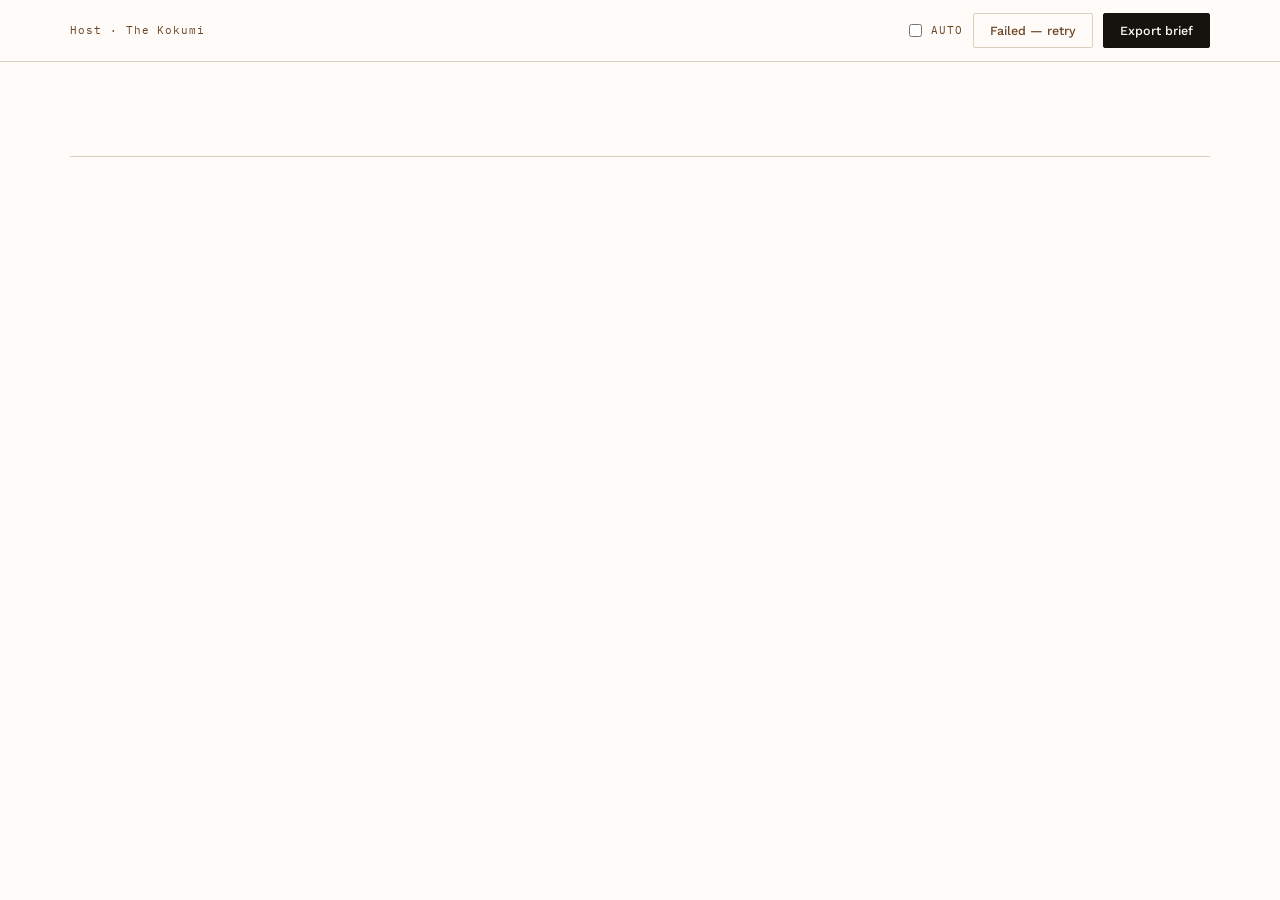
==== host.html @ 343dc204 "Add files via upload" ====
<!doctype html>
<html lang="en">
<head>
<meta charset="utf-8">
<meta name="viewport" content="width=device-width, initial-scale=1, viewport-fit=cover">
<title>Board Host</title>
<link rel="preconnect" href="https://fonts.googleapis.com">
<link rel="preconnect" href="https://fonts.gstatic.com" crossorigin>
<link rel="stylesheet" href="https://fonts.googleapis.com/css2?family=Cormorant+Garamond:wght@300;400&family=Work+Sans:wght@400;500&family=IBM+Plex+Mono:wght@400&display=swap">
<link rel="stylesheet" href="thko.css">
</head>
<body>
<div class="bar"><div class="bar-in wide">
  <span class="who">Host · The Kokumi</span>
  <span class="row">
    <label class="mono" style="cursor:pointer;display:flex;align-items:center;gap:6px">
      <input type="checkbox" id="auto" style="accent-color:var(--tamari)"><span> auto</span></label>
    <button class="ghost sm" id="rf">Refresh</button>
    <button class="sm" id="brief">Export brief</button>
  </span>
</div></div>

<div class="wrap wide" style="padding-top:38px;padding-bottom:80px">
  <div id="head"></div>
  <div class="row" id="nav" style="margin:26px 0 30px"></div>
  <hr style="margin-bottom:34px">
  <div id="body"></div>
</div>

<script src="config.js"></script>
<script src="data.js"></script>
<script src="host.js"></script>
</body>
</html>
---- thko.css ----
/* The Kokumi — workshop board */
:root{
  --ground:#FFFBF8; --nuka:#D9CFBC; --amber:#D08A45;
  --tamari:#6B4526; --shoyu:#16120E; --negi:#5E7360;
  --paper:#FFFFFF;
  --hair:rgba(107,69,38,.16);
  --serif:"Cormorant Garamond",Georgia,"Times New Roman",serif;
  --sans:"Work Sans",-apple-system,BlinkMacSystemFont,"Segoe UI",Roboto,sans-serif;
  --mono:"IBM Plex Mono",ui-monospace,SFMono-Regular,Menlo,monospace;
  color-scheme:light;
}
*{box-sizing:border-box}
html,body{margin:0}
html{height:100%}
body{
  min-height:100%;
  background:var(--ground); color:var(--shoyu);
  font-family:var(--sans); font-weight:400; font-size:15px; line-height:1.62;
  -webkit-font-smoothing:antialiased;
}
[hidden]{display:none!important}
::selection{background:var(--nuka)}

.wrap{max-width:760px;margin:0 auto;padding-left:20px;padding-right:20px}
.wide{max-width:1180px}

/* ---- type ---- */
.eyebrow{
  font-family:var(--mono); font-size:10px; letter-spacing:.17em;
  text-transform:uppercase; color:var(--tamari); margin:0;
}
h1{
  font-family:var(--serif); font-weight:300; font-size:clamp(40px,7vw,66px);
  line-height:1.0; letter-spacing:-.012em; margin:14px 0 0; text-wrap:balance;
}
h2{
  font-family:var(--serif); font-weight:300; font-size:clamp(28px,4.4vw,40px);
  line-height:1.08; margin:0; letter-spacing:-.008em; text-wrap:balance;
}
h3{
  font-family:var(--serif); font-weight:400; font-size:23px; line-height:1.24;
  margin:0 0 6px; letter-spacing:-.004em; text-wrap:balance;
}
p{margin:0}
.lede{color:var(--tamari);max-width:56ch;margin-top:14px}
.note{font-size:13.5px;color:var(--tamari);line-height:1.55}
.mono{font-family:var(--mono);font-size:11px;letter-spacing:.1em;text-transform:uppercase;color:var(--tamari)}
hr{height:1px;background:var(--nuka);border:0;margin:0}

/* ---- top bar ---- */
.bar{
  position:sticky; top:env(safe-area-inset-top,0px); z-index:20;
  background:var(--ground); border-bottom:1px solid var(--nuka);
}
.bar-in{
  max-width:760px;margin:0 auto;padding:13px 20px;
  display:flex;align-items:center;gap:16px;justify-content:space-between;
}
.bar-in.wide{max-width:1180px}
.who{font-family:var(--mono);font-size:10.5px;letter-spacing:.09em;color:var(--tamari);
  white-space:nowrap;overflow:hidden;text-overflow:ellipsis}
.pips{display:flex;gap:5px;flex-shrink:0}
.pip{width:22px;height:2px;background:var(--nuka)}
.pip.done{background:var(--negi)}
.pip.now{background:var(--amber)}

/* ---- buttons ---- */
button{
  font-family:var(--sans);font-weight:500;font-size:14px;
  padding:13px 26px;border-radius:2px;cursor:pointer;
  background:var(--shoyu);color:var(--ground);border:1px solid var(--shoyu);
  transition:background .15s,color .15s,border-color .15s;
}
button:hover:not(:disabled){background:var(--tamari);border-color:var(--tamari)}
button:disabled{opacity:.35;cursor:default}
button.ghost{background:transparent;color:var(--tamari);border-color:var(--nuka)}
button.ghost:hover:not(:disabled){background:var(--nuka);color:var(--shoyu);border-color:var(--nuka)}
button.sm{padding:9px 16px;font-size:12.5px}
.row{display:flex;gap:10px;flex-wrap:wrap;align-items:center}

/* ---- inputs ---- */
input[type=text],textarea,select{
  width:100%;padding:12px 13px;font-family:var(--sans);font-size:15px;color:var(--shoyu);
  background:var(--paper);border:1px solid var(--nuka);border-radius:2px;line-height:1.5;
}
textarea{min-height:82px;resize:vertical}
input[type=text]:focus,textarea:focus{outline:none;border-color:var(--amber)}
input::placeholder,textarea::placeholder{color:#B9AC97}

/* ---- card ---- */
.card{
  background:var(--paper);border:1px solid var(--nuka);border-radius:2px;
  padding:26px 26px 28px;margin-bottom:16px;
}
.cnum{font-family:var(--mono);font-size:10px;letter-spacing:.16em;color:var(--amber);
  display:block;margin-bottom:11px}
.cbody{margin-top:18px}

/* choice / multi */
.opt{
  display:flex;gap:12px;align-items:flex-start;padding:12px 14px;
  border:1px solid var(--nuka);border-radius:2px;margin-bottom:8px;cursor:pointer;
  transition:border-color .13s,background .13s;font-size:14.5px;line-height:1.45;
}
.opt:hover{border-color:var(--tamari)}
.opt input{margin:4px 0 0;accent-color:var(--tamari);flex-shrink:0}
.opt.on{border-color:var(--amber);background:#FEF8F1}

/* two-word */
.two{display:flex;gap:10px;align-items:center;flex-wrap:wrap}
.two .fix{font-family:var(--serif);font-size:25px;font-weight:300;color:var(--tamari);white-space:nowrap}
.two input{flex:1 1 150px;font-family:var(--serif);font-size:25px;font-weight:400;
  text-align:center;padding:7px 10px;border:0;border-bottom:1px solid var(--nuka);
  background:transparent;border-radius:0}
.two input:focus{border-bottom-color:var(--amber)}

/* slider */
.sl-ends{display:flex;justify-content:space-between;gap:16px;margin-bottom:8px}
.sl-ends span{font-family:var(--mono);font-size:10.5px;letter-spacing:.1em;
  text-transform:uppercase;color:var(--tamari)}
.sl-ends span:last-child{text-align:right}
input[type=range]{
  -webkit-appearance:none;appearance:none;width:100%;height:30px;background:transparent;cursor:pointer;
}
input[type=range]::-webkit-slider-runnable-track{height:1px;background:var(--nuka)}
input[type=range]::-moz-range-track{height:1px;background:var(--nuka)}
input[type=range]::-webkit-slider-thumb{
  -webkit-appearance:none;width:15px;height:15px;border-radius:50%;
  background:var(--tamari);margin-top:-7px;border:0;
}
input[type=range]::-moz-range-thumb{width:15px;height:15px;border-radius:50%;background:var(--tamari);border:0}
.ticks{display:flex;justify-content:space-between;padding:0 6px;margin-top:-4px}
.ticks i{width:1px;height:5px;background:var(--nuka)}
.slv{font-family:var(--mono);font-size:10.5px;color:var(--amber);text-align:center;
  margin-top:8px;letter-spacing:.1em;min-height:14px}

/* colour */
.cgrid{display:grid;grid-template-columns:repeat(auto-fit,minmax(190px,1fr));gap:18px}
.cg label{display:block;font-family:var(--mono);font-size:10px;letter-spacing:.14em;
  text-transform:uppercase;color:var(--tamari);margin-bottom:9px}
.swatch{display:flex;gap:10px;align-items:center}
.swatch input[type=color]{width:42px;height:42px;padding:0;border:1px solid var(--nuka);
  border-radius:2px;background:none;cursor:pointer;flex-shrink:0}

/* pool */
.pool-nav{display:flex;gap:6px;margin-bottom:16px}
.pool-nav button{flex:1;padding:9px 0;font-size:12px}
.plate{width:100%;aspect-ratio:16/9;border:1px solid var(--nuka);border-radius:2px;
  overflow:hidden;background:var(--nuka);margin-bottom:18px;max-width:100%}
.plate img,.plate svg{width:100%;height:100%;display:block;object-fit:cover}
.pgrid{display:grid;grid-template-columns:repeat(auto-fit,minmax(215px,1fr));gap:14px}
.pgrid label{display:block;font-family:var(--mono);font-size:10px;letter-spacing:.13em;
  text-transform:uppercase;color:var(--tamari);margin-bottom:7px}

/* status */
.stat{
  position:fixed;left:50%;transform:translateX(-50%);
  bottom:calc(20px + env(safe-area-inset-bottom,0px));z-index:40;
  background:var(--shoyu);color:var(--ground);padding:11px 22px;border-radius:2px;
  font-family:var(--mono);font-size:11px;letter-spacing:.08em;
  box-shadow:0 8px 28px rgba(22,18,14,.2);max-width:calc(100vw - 40px);text-align:center;
}
.stat.warn{background:var(--amber)}

/* gate + done */
.mid{min-height:100vh;display:grid;place-items:center;padding:40px 20px}
.mid-in{width:100%;max-width:470px}

/* host */
.hgrid{display:grid;grid-template-columns:repeat(auto-fit,minmax(280px,1fr));gap:14px}
.ans{background:var(--paper);border:1px solid var(--nuka);border-radius:2px;padding:17px 18px}
.ans .nm{font-family:var(--mono);font-size:10px;letter-spacing:.13em;text-transform:uppercase;
  color:var(--amber);margin-bottom:8px}
.ans .tx{font-size:15px;line-height:1.5;white-space:pre-wrap;word-break:break-word}
.axis{margin:14px 0 26px}
.axis-line{position:relative;height:42px;border-bottom:1px solid var(--nuka)}
.mk{position:absolute;top:6px;transform:translateX(-50%);text-align:center}
.mk b{display:block;width:11px;height:11px;border-radius:50%;background:var(--tamari);margin:0 auto}
.mk span{font-family:var(--mono);font-size:9px;letter-spacing:.06em;color:var(--tamari);
  display:block;margin-top:5px;white-space:nowrap}
.spread{font-family:var(--mono);font-size:10px;letter-spacing:.1em;color:var(--amber);margin-top:9px}
.cloud{display:flex;flex-wrap:wrap;gap:8px}
.cloud span{border:1px solid var(--nuka);border-radius:2px;padding:6px 11px;font-size:14px;background:var(--paper)}
.cloud span.hot{border-color:var(--amber);color:var(--tamari)}

@media(max-width:640px){
  .card{padding:22px 18px 24px}
  .two .fix{font-size:21px}
  .two input{font-size:21px}
}
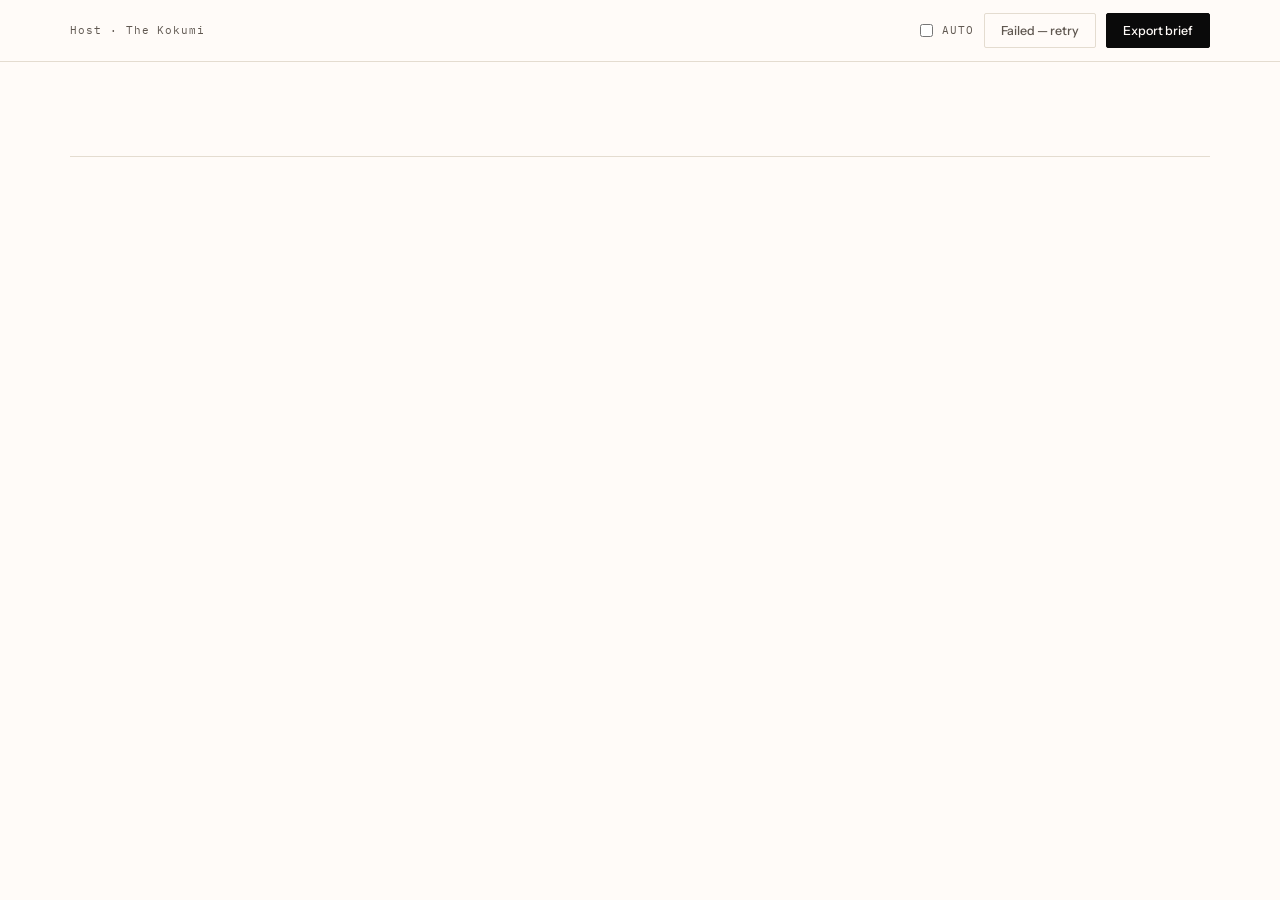
==== commit 82feee69: "Add files via upload" ====
--- a/host.html
+++ b/host.html
@@ -6,8 +6,20 @@
 <title>Board Host</title>
 <link rel="preconnect" href="https://fonts.googleapis.com">
 <link rel="preconnect" href="https://fonts.gstatic.com" crossorigin>
-<link rel="stylesheet" href="https://fonts.googleapis.com/css2?family=Cormorant+Garamond:wght@300;400&family=Work+Sans:wght@400;500&family=IBM+Plex+Mono:wght@400&display=swap">
-<link rel="stylesheet" href="thko.css">
+<link rel="stylesheet" href="https://fonts.googleapis.com/css2?family=Fraunces:opsz,wght,SOFT,WONK@9..144,300..700,0..100,0..1&amp;family=Archivo:wdth,wght@75..125,400..700&amp;family=Instrument+Sans:wght@400;500;600&amp;family=IBM+Plex+Mono:wght@400;500&amp;display=swap">
+<link rel="stylesheet" href="thko.css?v=5">
+<style>
+/* the host view on the same system as the board */
+:root{--ground:#FFFBF8;--shoyu:#0A0A0A;--tamari:#5F5750;--nuka:#E4DCD0;
+ --amber:#7A2234;--negi:#7A2234;
+ --serif:"Fraunces",Georgia,serif;
+ --sans:"Instrument Sans",-apple-system,BlinkMacSystemFont,sans-serif;
+ --mono:"IBM Plex Mono",ui-monospace,Menlo,monospace}
+body{font-family:var(--sans);color:var(--shoyu)}
+h1,h2{font-family:var(--serif);font-variation-settings:"opsz" 144,"SOFT" 0,"WONK" 1;
+ font-weight:700;letter-spacing:-.01em}
+h3{font-family:var(--serif);font-variation-settings:"opsz" 44,"SOFT" 0,"WONK" 0;font-weight:700}
+</style>
 </head>
 <body>
 <div class="bar"><div class="bar-in wide">
@@ -27,8 +39,8 @@
   <div id="body"></div>
 </div>
 
-<script src="config.js"></script>
-<script src="data.js"></script>
-<script src="host.js"></script>
+<script src="config.js?v=5"></script>
+<script src="data.js?v=5"></script>
+<script src="host.js?v=5"></script>
 </body>
 </html>
--- a/thko.css
+++ b/thko.css
@@ -155,7 +155,7 @@
 /* status */
 .stat{
   position:fixed;left:50%;transform:translateX(-50%);
-  bottom:calc(20px + env(safe-area-inset-bottom,0px));z-index:40;
+  top:calc(62px + env(safe-area-inset-top,0px));z-index:40;
   background:var(--shoyu);color:var(--ground);padding:11px 22px;border-radius:2px;
   font-family:var(--mono);font-size:11px;letter-spacing:.08em;
   box-shadow:0 8px 28px rgba(22,18,14,.2);max-width:calc(100vw - 40px);text-align:center;
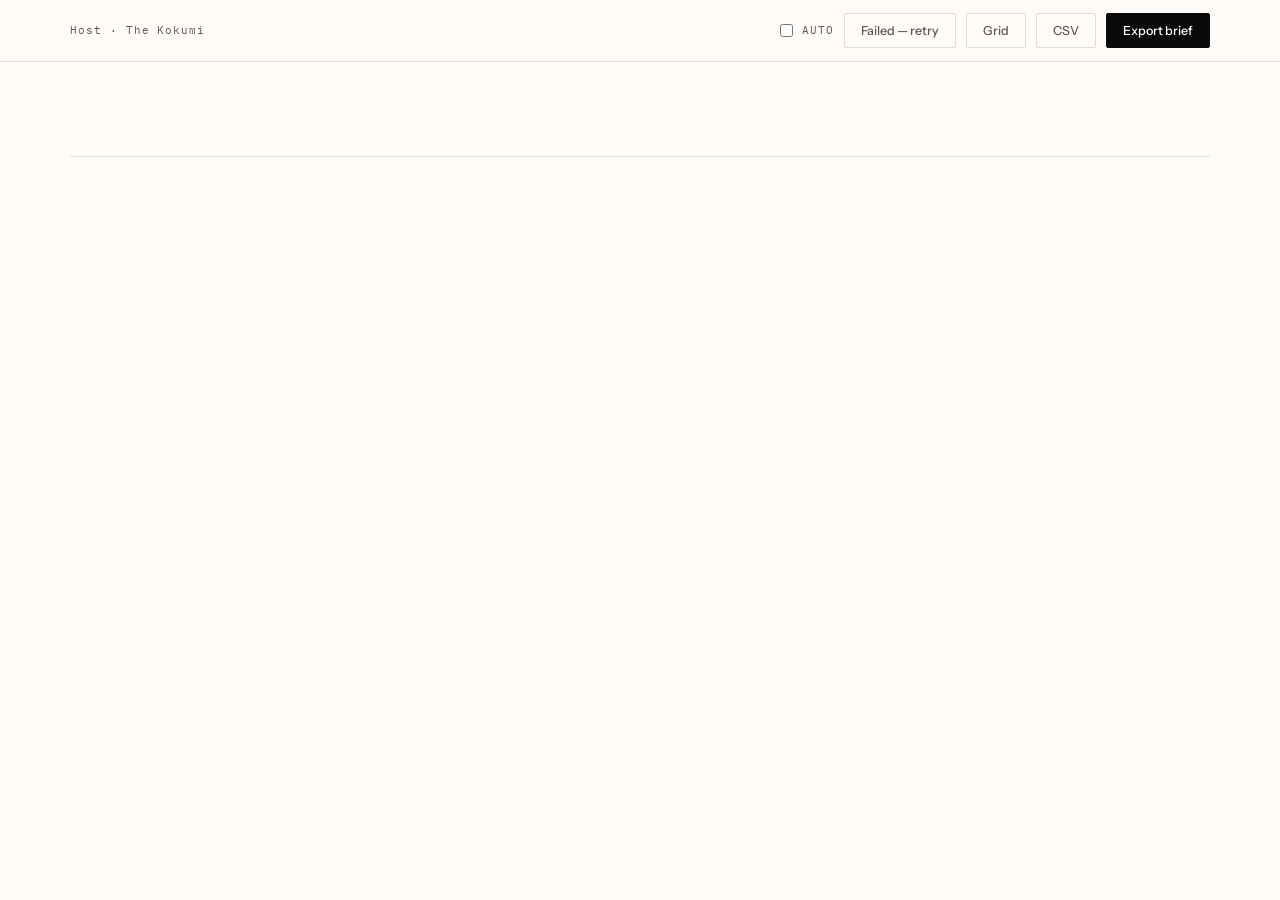
==== commit df0d77b6: "Add files via upload" ====
--- a/host.html
+++ b/host.html
@@ -19,6 +19,32 @@
 h1,h2{font-family:var(--serif);font-variation-settings:"opsz" 144,"SOFT" 0,"WONK" 1;
  font-weight:700;letter-spacing:-.01em}
 h3{font-family:var(--serif);font-variation-settings:"opsz" 44,"SOFT" 0,"WONK" 0;font-weight:700}
+
+/* ---- the matrix ---- */
+body.gridview .wrap.wide{max-width:none;padding-left:18px;padding-right:18px}
+.gwrap{overflow:auto;max-height:78vh;border:1px solid var(--nuka);border-radius:3px;background:#fff}
+.gtab{border-collapse:separate;border-spacing:0;font-size:13px;line-height:1.4}
+.gtab th,.gtab td{border-bottom:1px solid #F0E9DF;border-right:1px solid #F0E9DF;
+ padding:9px 11px;text-align:left;vertical-align:top}
+.gtab tbody td{background:#fff}   /* opaque, so nothing bleeds under the pinned column */
+.gtab thead th{position:sticky;top:0;z-index:3;background:#0A0A0A;color:#F6F1EB;
+ border-bottom:1px solid #0A0A0A;min-width:150px;max-width:230px}
+.gtab thead th.qcol{z-index:5;left:0;background:#0A0A0A;color:#F6F1EB;
+ font-family:var(--mono);font-size:9.5px;letter-spacing:.14em;text-transform:uppercase}
+.gtab .pn{font-weight:600;font-size:13px}
+.gtab .pr{font-family:var(--mono);font-size:9.5px;letter-spacing:.1em;
+ text-transform:uppercase;color:#A79E96;margin-top:2px}
+.gtab .qcol{position:sticky;left:0;z-index:2;background:#FFFBF8;font-weight:400;
+ min-width:260px;max-width:340px;border-right:1px solid var(--nuka)}
+.gtab tbody .qcol{font-size:13px;color:#0A0A0A}
+.gtab .qn{display:inline-block;font-family:var(--mono);font-size:9.5px;letter-spacing:.1em;
+ color:#A79E96;min-width:42px}
+.gtab .brow th{background:#F2EBE1;font-family:var(--mono);font-size:9.5px;letter-spacing:.14em;
+ text-transform:uppercase;color:#5F5750}
+.gtab .brow td{background:#F2EBE1}
+.gtab tbody tr:hover td{background:#FFFCF6}
+.gtab .no{color:#C9C1B8}
+@media print{ .gwrap{max-height:none;overflow:visible} .bar{display:none} }
 </style>
 </head>
 <body>
@@ -28,6 +54,8 @@
     <label class="mono" style="cursor:pointer;display:flex;align-items:center;gap:6px">
       <input type="checkbox" id="auto" style="accent-color:var(--tamari)"><span> auto</span></label>
     <button class="ghost sm" id="rf">Refresh</button>
+    <button class="ghost sm" id="view">Grid</button>
+    <button class="ghost sm" id="csv">CSV</button>
     <button class="sm" id="brief">Export brief</button>
   </span>
 </div></div>
